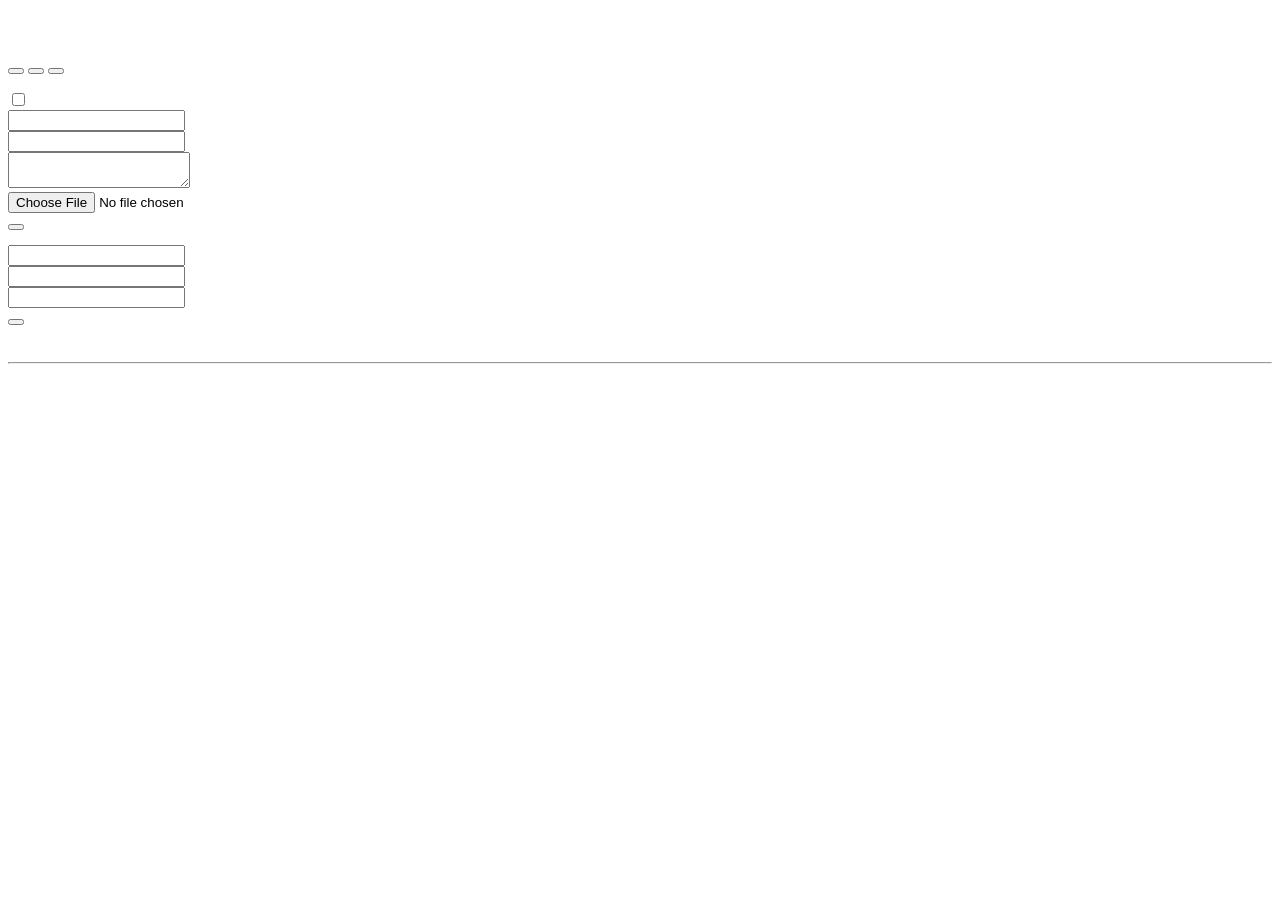
==== finance.html @ 14be4b25 "Add files via upload" ====
<!DOCTYPE html>
<html lang="th">
<head>
<meta charset="UTF-8">
<meta name="viewport" content="width=device-width, initial-scale=1.0">
<title>การเงิน — พิทักษ์รักษ์รังสิต</title>
<link rel="stylesheet" href="assets/css/style.css">
</head>
<body>
<header class="site-header" id="site-header"></header>

<main class="wrap" style="padding-top:32px;">
  <h1 style="font-size:1.6rem;" data-i18n="finance_title"></h1>
  <p class="lede" data-i18n="finance_lede"></p>

  <div class="tabs">
    <button class="tab-btn on" data-tab="orders" data-i18n="finance_tab_orders"></button>
    <button class="tab-btn" data-tab="other" data-i18n="finance_tab_other"></button>
    <button class="tab-btn" data-tab="donation" data-i18n="finance_tab_donation"></button>
  </div>

  <!-- 1. Order approval -->
  <section class="tab-panel on" id="panel-orders">
    <div class="section-title"><h2 style="font-size:1.1rem;" data-i18n="orders_title"></h2></div>
    <div id="orders-list"></div>
  </section>

  <!-- 2. Other income -->
  <section class="tab-panel" id="panel-other">
    <div class="card" style="max-width:520px;">
      <h2 style="font-size:1.1rem;" data-i18n="other_income_title"></h2>
      <form id="other-form">
        <div class="checkbox-row">
          <input type="checkbox" id="oi-isweight">
          <label for="oi-isweight" data-i18n="is_weight_sale"></label>
        </div>
        <div class="field" id="oi-pick-field" style="display:none;">
          <label data-i18n="f_pickItem"></label>
          <select id="oi-item"></select>
        </div>
        <div class="field"><label data-i18n="f_donor"></label><input id="oi-donor" required></div>
        <div class="field"><label data-i18n="f_amount"></label><input id="oi-amount" type="number" min="0" required></div>
        <div class="field"><label data-i18n="f_note"></label><textarea id="oi-note"></textarea></div>
        <div class="field"><label data-i18n="f_slip"></label><input type="file" accept="image/*" id="oi-slip-file"></div>
        <button class="btn btn-primary" type="submit" data-i18n="f_add"></button>
      </form>
    </div>
  </section>

  <!-- 3. Post-sale donation -->
  <section class="tab-panel" id="panel-donation">
    <div class="card" style="max-width:520px;">
      <h2 style="font-size:1.1rem;" data-i18n="finance_donation_title"></h2>
      <form id="donation-form">
        <div class="field"><label data-i18n="f_amount"></label><input id="fd-amount" type="number" min="0" required></div>
        <div class="field"><label data-i18n="f_dest"></label><input id="fd-dest" required></div>
        <div class="field"><label data-i18n="f_donationBy"></label><input id="fd-by" required></div>
        <button class="btn btn-primary" type="submit" data-i18n="f_add"></button>
      </form>
    </div>
  </section>

  <hr class="section-divider" style="margin:36px 0;">
  <div class="section-title"><h2 style="font-size:1.1rem;" data-i18n="finance_ledger_title"></h2></div>
  <div id="finance-ledger"></div>
</main>

<footer class="footer" id="site-footer"></footer>

<script src="assets/js/i18n.js"></script>
<script src="assets/js/api.js"></script>
<script src="assets/js/app.js"></script>
<script>
  requireAdmin('login.html');
  renderHeader('finance');
  renderFooter();

  document.querySelectorAll('.tab-btn').forEach(btn=>{
    btn.addEventListener('click', ()=>{
      document.querySelectorAll('.tab-btn').forEach(b=>b.classList.remove('on'));
      document.querySelectorAll('.tab-panel').forEach(p=>p.classList.remove('on'));
      btn.classList.add('on');
      document.getElementById('panel-'+btn.dataset.tab).classList.add('on');
    });
  });

  /* ---- 1. Orders ---- */
  function orderEditForm(o){
    return `<div class="sub-form" id="oedit-${o.id}">
      <div class="field"><label data-i18n="f_name"></label><input class="oe-name" value="${o.name||''}"></div>
      <div class="field"><label data-i18n="f_contact"></label><input class="oe-contact" value="${o.contact||''}"></div>
      <div class="field"><label data-i18n="f_address"></label><textarea class="oe-address">${o.address||''}</textarea></div>
      <button class="btn btn-primary btn-sm" data-osave="${o.id}" data-i18n="save"></button>
      <button class="btn btn-ghost btn-sm" data-ocancel="${o.id}" data-i18n="cancel"></button>
    </div>`;
  }
  async function loadOrders(){
    const res = await apiGet('getOrders', {});
    const list = document.getElementById('orders-list');
    const orders = (res && res.data) || [];
    if(orders.length === 0){ list.innerHTML = `<div class="empty-state">—</div>`; return; }
    list.innerHTML = orders.map(o => `
      <div class="card" style="margin-bottom:14px;">
        <div style="display:flex; justify-content:space-between; gap:16px; flex-wrap:wrap;">
          <div>
            <div style="font-weight:700;">${o.name} · ฿${o.price ?? ''}</div>
            <div style="color:var(--ink-soft); font-size:0.88rem;">${o.contact || ''} — ${o.address || ''}</div>
            ${o.slip ? `<a href="${o.slip}" target="_blank" style="font-size:0.85rem; color:var(--rust);">slip →</a>` : ''}
          </div>
          <div style="display:flex; gap:8px; align-items:center; flex-wrap:wrap;">
            <span class="badge ${o.status || 'pending'}">${o.status || 'pending'}</span>
            ${o.status === 'pending' ? `
              <button class="btn btn-primary btn-sm" data-act="approve" data-id="${o.id}">${t('approve')}</button>
              <button class="btn btn-ghost btn-sm" data-act="reject" data-id="${o.id}">${t('reject')}</button>` : ''}
            <button class="btn btn-ghost btn-sm" data-oedit-toggle="${o.id}" data-i18n="edit"></button>
            <button class="btn btn-ghost btn-sm" data-odelete="${o.id}" data-i18n="delete"></button>
          </div>
        </div>
        ${orderEditForm(o)}
      </div>`).join('');
    applyLang();
    list.querySelectorAll('button[data-act]').forEach(b=>{
      b.addEventListener('click', async ()=>{
        await apiPost(b.dataset.act === 'approve' ? 'approveOrder' : 'rejectOrder', { orderId: b.dataset.id });
        loadOrders(); loadFinance();
      });
    });
    list.querySelectorAll('[data-oedit-toggle]').forEach(b=> b.addEventListener('click', ()=>{
      document.getElementById('oedit-'+b.dataset.oeditToggle).classList.toggle('open');
    }));
    list.querySelectorAll('[data-ocancel]').forEach(b=> b.addEventListener('click', ()=>{
      document.getElementById('oedit-'+b.dataset.ocancel).classList.remove('open');
    }));
    list.querySelectorAll('[data-osave]').forEach(b=> b.addEventListener('click', async ()=>{
      const id = b.dataset.osave;
      const form = document.getElementById('oedit-'+id);
      showToast(t('saving'));
      await apiPost('updateOrder', {
        orderId: id,
        name: form.querySelector('.oe-name').value,
        contact: form.querySelector('.oe-contact').value,
        address: form.querySelector('.oe-address').value,
      });
      showToast(t('saved')); loadOrders();
    }));
    list.querySelectorAll('[data-odelete]').forEach(b=> b.addEventListener('click', async ()=>{
      if(!confirm(t('confirm_delete'))) return;
      await apiPost('deleteOrder', { orderId: b.dataset.odelete });
      loadOrders();
    }));
  }

  /* ---- 2. Other income ---- */
  document.getElementById('oi-isweight').addEventListener('change', async (e)=>{
    document.getElementById('oi-pick-field').style.display = e.target.checked ? 'block' : 'none';
    if(e.target.checked){
      const res = await apiGet('getStock', {});
      const items = ((res && res.data) || []).filter(i => i.action === 'weight');
      const sel = document.getElementById('oi-item');
      sel.innerHTML = items.map(i => `<option value="${i.id}">${i.title || i.category}</option>`).join('') || `<option value="">—</option>`;
    }
  });
  document.getElementById('other-form').addEventListener('submit', async (e)=>{
    e.preventDefault();
    const submitBtn = e.target.querySelector('button[type="submit"]');
    submitBtn.disabled = true;
    const isWeight = document.getElementById('oi-isweight').checked;
    const slipUrl = await uploadPhotoIfAny(document.getElementById('oi-slip-file'));
    showToast(t('saving'));
    await apiPost('addOtherIncome', {
      isWeightSale: isWeight,
      itemId: isWeight ? document.getElementById('oi-item').value : '',
      donor: document.getElementById('oi-donor').value,
      amount: Number(document.getElementById('oi-amount').value || 0),
      note: document.getElementById('oi-note').value,
      slip: slipUrl,
    });
    submitBtn.disabled = false;
    showToast(t('saved'));
    document.getElementById('other-form').reset();
    document.getElementById('oi-pick-field').style.display = 'none';
    loadFinance();
  });

  /* ---- 3. Post-sale donation ---- */
  document.getElementById('donation-form').addEventListener('submit', async (e)=>{
    e.preventDefault();
    showToast(t('saving'));
    await apiPost('addPostSaleDonation', {
      amount: Number(document.getElementById('fd-amount').value || 0),
      destination: document.getElementById('fd-dest').value,
      donor: document.getElementById('fd-by').value,
    });
    showToast(t('saved'));
    document.getElementById('donation-form').reset();
    loadFinance();
  });

  /* ---- Ledger ---- */
  async function loadFinance(){
    const res = await apiGet('getFinance', {});
    const rows = (res && res.data) || [];
    const el = document.getElementById('finance-ledger');
    if(rows.length === 0){ el.innerHTML = `<div class="empty-state">—</div>`; return; }
    const typeLabel = { order: t('type_order'), other: t('type_other'), donation: t('type_donation') };
    el.innerHTML = `<div class="card"><table style="width:100%; border-collapse:collapse; font-size:0.9rem;">
      <thead><tr style="text-align:left; border-bottom:1px solid var(--line);">
        <th style="padding:6px;">${t('f_date')}</th><th>${t('f_type')}</th><th>${t('f_donor')}</th><th>${t('f_amount')}</th><th>${t('f_dest')}</th><th></th>
      </tr></thead>
      <tbody>${rows.map(r=>`<tr style="border-bottom:1px solid var(--line);">
        <td style="padding:6px;">${r.date||''}</td><td>${typeLabel[r.type]||r.type||''}</td><td>${r.donor||''}</td><td>฿${r.amount||0}</td><td>${r.destination||''}</td>
        <td><button class="btn btn-ghost btn-sm" data-fdelete="${r.id}" data-i18n="delete"></button></td>
      </tr>`).join('')}</tbody>
    </table></div>`;
    applyLang();
    el.querySelectorAll('[data-fdelete]').forEach(b=> b.addEventListener('click', async ()=>{
      if(!confirm(t('confirm_delete'))) return;
      await apiPost('deleteFinanceEntry', { financeId: b.dataset.fdelete });
      loadFinance();
    }));
  }

  loadOrders();
  loadFinance();
</script>
</body>
</html>
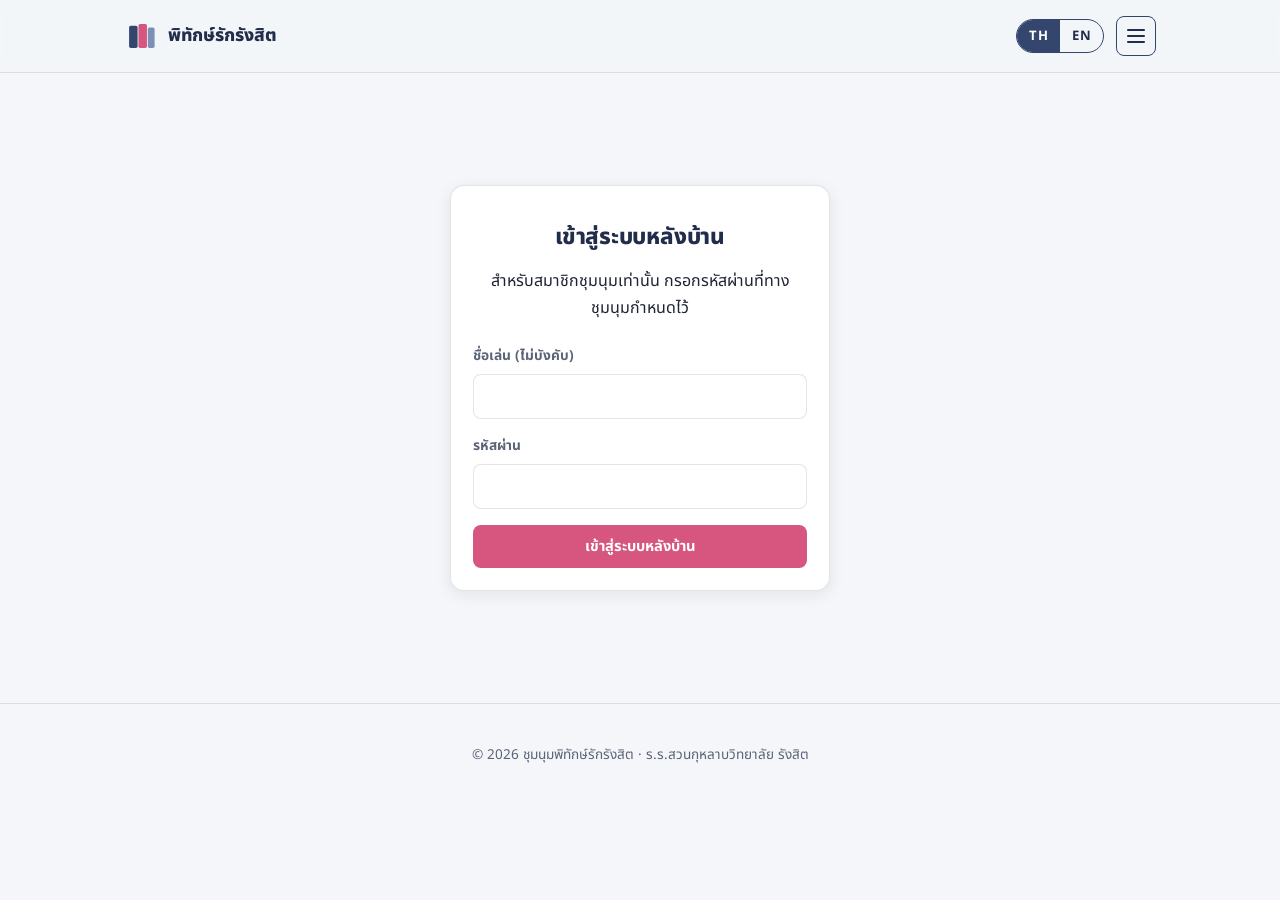
==== commit 885b9ee8: "Update finance.html" ====
--- a/finance.html
+++ b/finance.html
@@ -3,7 +3,7 @@
 <head>
 <meta charset="UTF-8">
 <meta name="viewport" content="width=device-width, initial-scale=1.0">
-<title>การเงิน — พิทักษ์รักษ์รังสิต</title>
+<title>การเงิน · พิทักษ์รักรังสิต</title>
 <link rel="stylesheet" href="assets/css/style.css">
 </head>
 <body>
@@ -62,6 +62,7 @@
 
   <hr class="section-divider" style="margin:36px 0;">
   <div class="section-title"><h2 style="font-size:1.1rem;" data-i18n="finance_ledger_title"></h2></div>
+  <div id="finance-summary" style="margin-bottom:16px;"></div>
   <div id="finance-ledger"></div>
 </main>
 
@@ -95,33 +96,43 @@
     </div>`;
   }
   async function loadOrders(){
-    const res = await apiGet('getOrders', {});
+    const [ordersRes, stockRes] = await Promise.all([apiGet('getOrders', {}), apiGet('getStock', {})]);
     const list = document.getElementById('orders-list');
-    const orders = (res && res.data) || [];
-    if(orders.length === 0){ list.innerHTML = `<div class="empty-state">—</div>`; return; }
-    list.innerHTML = orders.map(o => `
+    const orders = (ordersRes && ordersRes.data) || [];
+    const stockById = {};
+    ((stockRes && stockRes.data) || []).forEach(s => { stockById[s.id] = s; });
+    if(orders.length === 0){ list.innerHTML = `<div class="empty-state">-</div>`; return; }
+    list.innerHTML = orders.map(o => {
+      const itemTitle = (stockById[o.itemId] && (stockById[o.itemId].title || stockById[o.itemId].category)) || o.itemId;
+      const status = o.status || 'pending';
+      const statusLabel = { pending: t('status_pending'), approved: t('approve'), shipped: t('status_shipped'), rejected: t('reject') }[status] || status;
+      return `
       <div class="card" style="margin-bottom:14px;">
         <div style="display:flex; justify-content:space-between; gap:16px; flex-wrap:wrap;">
           <div>
-            <div style="font-weight:700;">${o.name} · ฿${o.price ?? ''}</div>
-            <div style="color:var(--ink-soft); font-size:0.88rem;">${o.contact || ''} — ${o.address || ''}</div>
+            <div style="font-weight:700;">${o.name} - ${itemTitle}</div>
+            <div style="color:var(--ink-soft); font-size:0.88rem;">${o.contact || ''} · ฿${o.price ?? ''} · ${o.address || ''}</div>
             ${o.slip ? `<a href="${o.slip}" target="_blank" style="font-size:0.85rem; color:var(--rust);">slip →</a>` : ''}
           </div>
           <div style="display:flex; gap:8px; align-items:center; flex-wrap:wrap;">
-            <span class="badge ${o.status || 'pending'}">${o.status || 'pending'}</span>
-            ${o.status === 'pending' ? `
+            <span class="badge ${status}">${statusLabel}</span>
+            ${status === 'pending' ? `
               <button class="btn btn-primary btn-sm" data-act="approve" data-id="${o.id}">${t('approve')}</button>
               <button class="btn btn-ghost btn-sm" data-act="reject" data-id="${o.id}">${t('reject')}</button>` : ''}
+            ${status === 'approved' ? `
+              <button class="btn btn-primary btn-sm" data-act="ship" data-id="${o.id}">${t('mark_shipped')}</button>` : ''}
             <button class="btn btn-ghost btn-sm" data-oedit-toggle="${o.id}" data-i18n="edit"></button>
             <button class="btn btn-ghost btn-sm" data-odelete="${o.id}" data-i18n="delete"></button>
           </div>
         </div>
         ${orderEditForm(o)}
-      </div>`).join('');
+      </div>`;
+    }).join('');
     applyLang();
     list.querySelectorAll('button[data-act]').forEach(b=>{
       b.addEventListener('click', async ()=>{
-        await apiPost(b.dataset.act === 'approve' ? 'approveOrder' : 'rejectOrder', { orderId: b.dataset.id });
+        const action = b.dataset.act === 'approve' ? 'approveOrder' : b.dataset.act === 'ship' ? 'markShipped' : 'rejectOrder';
+        await apiPost(action, { orderId: b.dataset.id });
         loadOrders(); loadFinance();
       });
     });
@@ -157,7 +168,7 @@
       const res = await apiGet('getStock', {});
       const items = ((res && res.data) || []).filter(i => i.action === 'weight');
       const sel = document.getElementById('oi-item');
-      sel.innerHTML = items.map(i => `<option value="${i.id}">${i.title || i.category}</option>`).join('') || `<option value="">—</option>`;
+      sel.innerHTML = items.map(i => `<option value="${i.id}">${i.title || i.category}</option>`).join('') || `<option value="">-</option>`;
     }
   });
   document.getElementById('other-form').addEventListener('submit', async (e)=>{
@@ -201,14 +212,31 @@
     const res = await apiGet('getFinance', {});
     const rows = (res && res.data) || [];
     const el = document.getElementById('finance-ledger');
-    if(rows.length === 0){ el.innerHTML = `<div class="empty-state">—</div>`; return; }
+    const summaryEl = document.getElementById('finance-summary');
+    const income = rows.filter(r => r.type === 'order' || r.type === 'other').reduce((s,r)=> s + Number(r.amount||0), 0);
+    const expense = rows.filter(r => r.type === 'donation').reduce((s,r)=> s + Number(r.amount||0), 0);
+    const net = income - expense;
+    if(rows.length === 0){
+      el.innerHTML = `<div class="empty-state">-</div>`;
+      summaryEl.innerHTML = '';
+      return;
+    }
+    summaryEl.innerHTML = `<div class="stat-grid" style="margin:0;">
+      <div class="stat-card"><div class="icon" style="background:rgba(62,133,119,0.14); color:var(--sage);">+</div>
+        <div><div class="stat-num" style="color:var(--sage); font-size:1.5rem;">฿${income.toLocaleString()}</div><div class="stat-label">${t('total_income')}</div></div></div>
+      <div class="stat-card"><div class="icon" style="background:rgba(192,57,43,0.12); color:var(--danger);">-</div>
+        <div><div class="stat-num" style="color:var(--danger); font-size:1.5rem;">฿${expense.toLocaleString()}</div><div class="stat-label">${t('total_expense')}</div></div></div>
+      <div class="stat-card"><div class="icon">=</div>
+        <div><div class="stat-num" style="font-size:1.5rem;">฿${net.toLocaleString()}</div><div class="stat-label">${t('net_balance')}</div></div></div>
+    </div>`;
     const typeLabel = { order: t('type_order'), other: t('type_other'), donation: t('type_donation') };
     el.innerHTML = `<div class="card"><table style="width:100%; border-collapse:collapse; font-size:0.9rem;">
       <thead><tr style="text-align:left; border-bottom:1px solid var(--line);">
         <th style="padding:6px;">${t('f_date')}</th><th>${t('f_type')}</th><th>${t('f_donor')}</th><th>${t('f_amount')}</th><th>${t('f_dest')}</th><th></th>
       </tr></thead>
       <tbody>${rows.map(r=>`<tr style="border-bottom:1px solid var(--line);">
-        <td style="padding:6px;">${r.date||''}</td><td>${typeLabel[r.type]||r.type||''}</td><td>${r.donor||''}</td><td>฿${r.amount||0}</td><td>${r.destination||''}</td>
+        <td style="padding:6px;">${r.date||''}</td><td>${typeLabel[r.type]||r.type||''}</td><td>${r.donor||''}</td>
+        <td style="color:${r.type==='donation' ? 'var(--danger)' : 'var(--sage)'};">${r.type==='donation'?'-':'+'}฿${r.amount||0}</td><td>${r.destination||''}</td>
         <td><button class="btn btn-ghost btn-sm" data-fdelete="${r.id}" data-i18n="delete"></button></td>
       </tr>`).join('')}</tbody>
     </table></div>`;
--- a/assets/css/style.css
+++ b/assets/css/style.css
@@ -0,0 +1,390 @@
+/* =========================================================
+   พิทักษ์รักรังสิต — Design tokens
+   Cool navy / slate palette, warm accent, Noto Sans Thai throughout
+   ========================================================= */
+@import url('https://fonts.googleapis.com/css2?family=Noto+Sans+Thai:wght@400;500;600;700;800&family=Noto+Sans:wght@400;500;600;700;800&display=swap');
+
+:root{
+  --paper: #F4F6F9;
+  --paper-dim: #E7EBF1;
+  --card: #FFFFFF;
+  --ink: #1E2433;
+  --ink-soft: #5B6478;
+  --cover-green: #34456E;        /* primary — navy */
+  --cover-green-deep: #212D4A;   /* deep navy */
+  --slate: #7C90B3;              /* secondary accent — muted slate blue */
+  --rust: #D6567F;               /* pink accent, blended with navy - CTAs/highlights */
+  --rust-deep: #B03F66;
+  --sage: #3E8577;               /* success / "done" */
+  --gold: #C9A227;               /* focus ring / small highlight */
+  --line: rgba(30,35,51,0.12);
+  --shadow: 0 4px 16px rgba(30,35,51,0.08);
+  --shadow-lg: 0 10px 28px rgba(30,35,51,0.12);
+  --radius: 8px;
+  --radius-lg: 14px;
+  --font-display: 'Noto Sans Thai', 'Noto Sans', sans-serif;
+  --font-body: 'Noto Sans Thai', 'Noto Sans', sans-serif;
+}
+
+*{ box-sizing: border-box; }
+html{ scroll-behavior: smooth; }
+body{
+  margin:0;
+  background: var(--paper);
+  color: var(--ink);
+  font-family: var(--font-body);
+  line-height: 1.65;
+}
+h1,h2,h3, .display{
+  font-family: var(--font-display);
+  color: var(--cover-green-deep);
+  line-height: 1.3;
+  font-weight: 800;
+  letter-spacing: -0.01em;
+}
+a{ color: inherit; }
+button{ font-family: inherit; }
+img{ max-width:100%; display:block; }
+
+/* focus visibility */
+a:focus-visible, button:focus-visible, input:focus-visible, select:focus-visible, textarea:focus-visible{
+  outline: 3px solid var(--gold);
+  outline-offset: 2px;
+}
+@media (prefers-reduced-motion: reduce){
+  *{ animation-duration: 0.01ms !important; transition-duration: 0.01ms !important; scroll-behavior: auto !important; }
+}
+
+/* ---------------- Layout shell ---------------- */
+.wrap{ max-width: 1080px; margin: 0 auto; padding: 0 24px; }
+
+.site-header{
+  position: sticky; top:0; z-index: 40;
+  background: rgba(244,246,249,0.92); backdrop-filter: saturate(180%) blur(8px);
+  border-bottom: 1px solid var(--line);
+}
+.header-row{
+  display:flex; align-items:center; justify-content:space-between;
+  padding: 16px 24px; max-width: 1080px; margin:0 auto;
+}
+.brand{ display:flex; align-items:center; gap:10px; text-decoration:none; }
+.brand-mark{ width:34px; height:34px; flex:0 0 auto; }
+.brand-name{ font-family: var(--font-display); font-weight:800; font-size: 1.1rem; color: var(--cover-green-deep); }
+
+.nav-right{ display:flex; align-items:center; gap:12px; position:relative; }
+
+.lang-toggle{
+  display:flex; border:1.5px solid var(--cover-green); border-radius: 999px; overflow:hidden;
+}
+.lang-toggle button{
+  background:transparent; border:none; padding:6px 12px; font-size:0.82rem; font-weight:700;
+  color: var(--cover-green-deep); cursor:pointer; letter-spacing:.03em;
+}
+.lang-toggle button.on{ background: var(--cover-green); color: #fff; }
+
+/* hamburger + menu panel */
+.menu-btn{
+  width:40px; height:40px; border-radius: var(--radius); border:1.5px solid var(--cover-green);
+  background:transparent; cursor:pointer; display:flex; flex-direction:column; align-items:center;
+  justify-content:center; gap:4px;
+}
+.menu-btn span{ width:18px; height:2px; background: var(--cover-green-deep); display:block; border-radius:2px; }
+
+.menu-panel{
+  position:absolute; top:calc(100% + 10px); right:0; width:240px;
+  background: var(--card); border-radius: var(--radius-lg); box-shadow: var(--shadow-lg);
+  border:1px solid var(--line); overflow:hidden; z-index:60;
+  display:none; flex-direction:column;
+}
+.menu-panel.open{ display:flex; }
+.menu-panel a, .menu-panel button.menu-item{
+  display:block; width:100%; text-align:left; padding:13px 18px; text-decoration:none;
+  font-weight:600; font-size:0.94rem; color: var(--ink); background:transparent; border:none;
+  cursor:pointer; font-family:inherit;
+}
+.menu-panel a:hover, .menu-panel button.menu-item:hover{ background: var(--paper-dim); }
+.menu-panel a.active{ color: var(--rust); }
+.menu-panel .menu-divider{ border:none; border-top:1px solid var(--line); margin:0; }
+.menu-panel .menu-login{
+  color: var(--rust) !important; font-weight:700;
+  border-top:1px solid var(--line);
+}
+
+.btn{
+  display:inline-flex; align-items:center; gap:8px; justify-content:center;
+  padding: 10px 20px; border-radius: var(--radius); border: none; cursor:pointer;
+  font-weight: 700; font-size:0.92rem; text-decoration:none; transition: transform .12s ease, box-shadow .12s ease;
+}
+.btn-primary{ background: var(--rust); color: #fff; }
+.btn-primary:hover{ transform: translateY(-1px); box-shadow: var(--shadow); }
+.btn-outline{ background:transparent; color: var(--cover-green-deep); border: 1.5px solid var(--cover-green); }
+.btn-outline:hover{ background: var(--cover-green); color:#fff; }
+.btn-ghost{ background:transparent; color: var(--ink-soft); border:1.5px solid var(--line); }
+.btn-sm{ padding: 6px 14px; font-size:0.82rem; }
+.btn:disabled{ opacity:.45; cursor:not-allowed; transform:none; }
+
+/* ---------------- Hero ---------------- */
+.hero{
+  padding: 60px 28px 44px; position:relative; overflow:hidden; border-radius: var(--radius-lg);
+  margin-top: 8px;
+}
+.hero-bg-photo{
+  position:absolute; inset:0; width:100%; height:100%; object-fit:cover; z-index:0;
+}
+.hero-overlay{ display:none; position:absolute; inset:0; z-index:1; }
+.hero.has-photo .hero-overlay{
+  display:block; background: linear-gradient(160deg, rgba(33,45,74,0.90), rgba(33,45,74,0.62));
+}
+.hero-content{ position:relative; z-index:2; }
+.hero-eyebrow{
+  font-weight:700; letter-spacing:.1em; text-transform:uppercase; font-size:0.72rem;
+  color: var(--slate); margin-bottom: 10px;
+}
+.hero.has-photo .hero-eyebrow{ color: rgba(255,255,255,0.82); }
+.hero h1{ font-size: clamp(2.1rem, 5vw, 3.2rem); max-width: 16ch; margin: 0 0 6px; }
+.hero.has-photo h1{ color:#fff; }
+.hero .hero-en{ font-size:1rem; font-weight:600; color: var(--slate); margin: 0 0 18px; }
+.hero.has-photo .hero-en{ color: rgba(255,255,255,0.82); }
+.hero p.lede{ font-size:1.03rem; max-width:62ch; color: var(--ink-soft); margin-bottom: 26px; }
+.hero.has-photo p.lede{ color: rgba(255,255,255,0.92); }
+
+/* scroll cue — pill button style */
+.scroll-cue{
+  display:inline-flex; align-items:center; gap:10px; margin-top:10px;
+  color: var(--cover-green-deep); font-size:0.85rem; font-weight:700;
+  background: var(--card); border:1px solid var(--line); border-radius:999px;
+  padding: 8px 18px 8px 10px; box-shadow: var(--shadow);
+}
+.hero.has-photo .scroll-cue{
+  background: rgba(255,255,255,0.14); color:#fff; border-color: rgba(255,255,255,0.35);
+  backdrop-filter: blur(6px);
+}
+.scroll-cue .arrow-circle{
+  width:26px; height:26px; border-radius:50%; background: var(--rust); color:#fff;
+  display:flex; align-items:center; justify-content:center; font-size:0.8rem; flex:0 0 auto;
+  animation: bob 1.6s ease-in-out infinite;
+}
+@keyframes bob{ 0%,100%{ transform: translateY(0);} 50%{ transform: translateY(4px);} }
+
+/* ---------------- 3-way stat grid ---------------- */
+.stat-grid{
+  display:grid; grid-template-columns: repeat(3, 1fr); gap:16px; margin: 8px 0 48px;
+}
+.stat-card{
+  position:relative; background: var(--card); border:1px solid var(--line); border-radius: var(--radius-lg);
+  box-shadow: var(--shadow); padding: 22px 20px; display:flex; align-items:center; gap:14px;
+}
+.stat-card .icon{
+  width:48px; height:48px; border-radius:50%; background: rgba(214,86,127,0.12);
+  color: var(--rust); display:flex; align-items:center; justify-content:center; flex:0 0 auto; font-size:1.35rem;
+}
+.stat-card .stat-num{ font-family: var(--font-display); font-weight:800; font-size:1.9rem; color: var(--cover-green-deep); line-height:1; }
+.stat-card .stat-label{ font-size:0.84rem; color: var(--ink-soft); margin-top:4px; }
+.stat-card .stat-edit-btn{
+  position:absolute; top:10px; right:10px; width:26px; height:26px; border-radius:50%;
+  border:1px solid var(--line); background: var(--paper); color: var(--ink-soft); cursor:pointer;
+  font-size:0.72rem; display:flex; align-items:center; justify-content:center;
+}
+.stat-edit-form{
+  display:none; position:absolute; inset:0; background: var(--card); border-radius: var(--radius-lg);
+  padding: 16px; z-index:5; align-items:center; gap:8px;
+}
+.stat-edit-form.open{ display:flex; }
+.stat-edit-form input{ width:70px; padding:6px 8px; border-radius: var(--radius); border:1.5px solid var(--line); font-size:1rem; }
+
+@media (max-width: 780px){
+  .stat-grid{ grid-template-columns: 1fr; }
+}
+
+/* section titles */
+.section-title{ display:flex; align-items:baseline; justify-content:space-between; margin: 8px 0 22px; gap:16px; flex-wrap:wrap; }
+.section-title h2{ font-size:1.4rem; margin:0; }
+.section-title .see-all{ font-weight:700; font-size:0.88rem; color:var(--rust); text-decoration:none; white-space:nowrap; }
+
+section{ padding: 40px 0; }
+.section-divider{ border:none; border-top:1px solid var(--line); margin:0; }
+
+/* ---------------- Process flow ---------------- */
+.members-box{
+  background: var(--card); border:1px solid var(--line); border-radius: var(--radius-lg);
+  box-shadow: var(--shadow); padding: 28px 28px 24px;
+}
+
+.process-flow{ position:relative; display:flex; justify-content:space-between; padding-top:6px; }
+.process-rail{ position:absolute; left:26px; right:26px; top:28px; height:2px; background: var(--line); z-index:0; }
+.process-step{
+  position:relative; z-index:1; display:flex; flex-direction:column; align-items:center; gap:10px;
+  background:transparent; border:none; cursor:pointer; padding:0 4px; font-family:inherit; flex:1 1 0; min-width:0;
+}
+.process-step .num-circle{
+  width:48px; height:48px; border-radius:50%; background: var(--paper); color: var(--cover-green-deep);
+  display:flex; align-items:center; justify-content:center; font-weight:800; font-size:1.1rem;
+  border: 2px solid var(--line); transition: background .15s ease, color .15s ease, border-color .15s ease;
+}
+.process-step.on .num-circle{ background: var(--rust); color:#fff; border-color: var(--rust); box-shadow: 0 0 0 4px rgba(214,86,127,0.15); }
+.process-step .step-label{ font-size:0.82rem; font-weight:700; color: var(--ink-soft); text-align:center; line-height:1.3; }
+.process-step.on .step-label{ color: var(--cover-green-deep); }
+
+.process-detail{
+  margin-top:22px; padding:18px 20px; background: var(--paper-dim); border-radius: var(--radius);
+  border-left: 4px solid var(--rust);
+}
+.process-detail h3{ font-size:1.05rem; margin: 0 0 8px; }
+.process-detail p{ color: var(--ink-soft); font-size:0.92rem; margin: 0 0 6px; }
+.process-detail ul{ margin:6px 0 0; padding-left:20px; color: var(--ink-soft); font-size:0.92rem; }
+.process-detail li{ margin-bottom:4px; }
+
+@media (max-width: 640px){
+  .process-flow{ flex-direction:column; align-items:stretch; gap:0; }
+  .process-rail{ display:none; }
+  .process-step{
+    flex-direction:row; justify-content:flex-start; text-align:left; gap:14px;
+    padding:12px 0; border-bottom:1px solid var(--line);
+  }
+  .process-step:last-child{ border-bottom:none; }
+  .process-step .step-label{ text-align:left; }
+}
+
+/* ---------------- Photo placeholder blocks ---------------- */
+.photo-placeholder{
+  border-radius: var(--radius-lg); overflow:hidden; position:relative;
+  background: linear-gradient(135deg, var(--cover-green) 0%, var(--slate) 100%);
+  display:flex; align-items:center; justify-content:center; flex-direction:column; gap:8px;
+  color: rgba(255,255,255,0.92); min-height:180px; text-align:center; padding:20px;
+}
+.photo-placeholder .ph-icon{ font-size:2rem; opacity:0.9; }
+.photo-placeholder .ph-label{ font-size:0.82rem; font-weight:600; max-width:26ch; opacity:0.9; }
+
+.photo-block{ border-radius: var(--radius-lg); overflow:hidden; box-shadow: var(--shadow); }
+.photo-block img{ width:100%; aspect-ratio: 16/7; object-fit:cover; display:block; }
+@media (max-width: 640px){ .photo-block img{ aspect-ratio: 4/3; } }
+
+.photo-gallery{
+  display:grid; grid-template-columns: repeat(auto-fit, minmax(200px, 1fr)); gap:14px;
+}
+.photo-gallery .gallery-img{
+  width:100%; aspect-ratio: 4/3; object-fit:cover; display:block;
+  border-radius: var(--radius-lg); box-shadow: var(--shadow);
+}
+
+/* ---------------- Timeline (signature element) ---------------- */
+.shelf{ position:relative; padding-left: 22px; }
+.shelf::before{
+  content:""; position:absolute; left:4px; top:0; bottom:0; width:3px;
+  background: var(--line); border-radius: 3px;
+}
+.spine-row{ display:flex; align-items:stretch; gap:16px; margin-bottom:14px; position:relative; }
+.spine-row::before{
+  content:""; position:absolute; left:-22px; top:50%; width:14px; height:3px; background: var(--slate);
+  transform: translateY(-50%);
+}
+.spine{ flex: 0 0 5px; border-radius: 3px; }
+.spine-body{
+  flex:1; background: var(--card); border:1px solid var(--line); border-radius: var(--radius); padding:16px 18px;
+  box-shadow: var(--shadow); display:flex; align-items:center; justify-content:space-between; gap:16px; flex-wrap:wrap;
+  cursor:pointer;
+}
+.spine-thumb{ width:44px; height:44px; border-radius:8px; object-fit:cover; flex:0 0 auto; }
+.spine-meta .date{ font-weight:800; font-family: var(--font-display); color:var(--cover-green-deep); font-size:1rem; }
+.spine-meta .desc{ color: var(--ink-soft); font-size:0.9rem; margin-top:2px; }
+
+/* status stamp */
+.stamp{
+  width:auto; min-width:56px; height:32px; border-radius:999px; flex:0 0 auto;
+  display:flex; align-items:center; justify-content:center; text-align:center;
+  font-size:0.72rem; font-weight:700; line-height:1.15; padding:4px 12px;
+}
+.stamp.pending{ border: 1.5px solid var(--rust); color: var(--rust-deep); background: rgba(214,86,127,0.08); }
+.stamp.done{ background: rgba(62,133,119,0.14); color: var(--sage); border: 1.5px solid rgba(62,133,119,0.3); }
+
+.batch-items{
+  display:none; margin: 0 0 14px 36px; padding:14px 18px; background: var(--paper-dim);
+  border-radius: var(--radius);
+}
+.batch-items.open{ display:block; }
+.batch-item-row{
+  display:flex; justify-content:space-between; gap:10px; padding:8px 0; border-bottom:1px solid var(--line);
+  font-size:0.88rem;
+}
+.batch-item-row:last-child{ border-bottom:none; }
+.batch-item-row .outcome{ color: var(--ink-soft); text-align:right; }
+
+/* ---------------- Cards / grid ---------------- */
+.grid{ display:grid; grid-template-columns: repeat(auto-fill, minmax(220px,1fr)); gap:20px; }
+.book-card{
+  background: var(--card); border:1px solid var(--line); border-radius: var(--radius-lg); overflow:hidden;
+  box-shadow: var(--shadow); display:flex; flex-direction:column; transition: box-shadow .15s ease, transform .15s ease;
+}
+.book-card:hover{ box-shadow: var(--shadow-lg); transform: translateY(-2px); }
+.book-card .thumb{ aspect-ratio: 4/3; background: var(--paper-dim); overflow:hidden; }
+.book-card .thumb img{ width:100%; height:100%; object-fit:cover; }
+.book-card .thumb.empty{ display:flex; align-items:center; justify-content:center; color: var(--ink-soft); font-size:0.8rem; }
+.book-card .info{ padding:14px 16px; display:flex; flex-direction:column; gap:6px; flex:1; }
+.book-card .title{ font-weight:700; font-size:0.98rem; }
+.book-card .price{ font-family: var(--font-display); font-weight:800; color: var(--rust); font-size:1.1rem; }
+.book-card .sold{ font-size:0.78rem; font-weight:700; color:#fff; background:var(--ink-soft); align-self:flex-start; padding:2px 8px; border-radius:3px; }
+
+/* ---------------- Forms ---------------- */
+.card{ background: var(--card); border:1px solid var(--line); border-radius: var(--radius-lg); padding:22px; box-shadow: var(--shadow); }
+.field{ margin-bottom:16px; }
+.field label{ display:block; font-weight:700; font-size:0.86rem; margin-bottom:6px; color: var(--ink-soft); }
+.field input, .field select, .field textarea{
+  width:100%; padding:10px 12px; border-radius: var(--radius); border:1.5px solid var(--line);
+  background:#fff; font-family: inherit; font-size:0.95rem; color: var(--ink);
+}
+.field textarea{ resize: vertical; min-height:80px; }
+.radio-row{ display:flex; gap:14px; }
+.radio-row label{ font-weight:500; display:flex; align-items:center; gap:6px; }
+
+.badge{ display:inline-block; font-size:0.72rem; font-weight:700; padding:3px 9px; border-radius:999px; }
+.badge.pending{ background: rgba(214,86,127,0.14); color: var(--rust-deep); }
+.badge.approved{ background: rgba(62,133,119,0.16); color: var(--sage); }
+.badge.rejected{ background: rgba(30,35,51,0.1); color: var(--ink-soft); }
+
+.tabs{ display:flex; gap:6px; border-bottom:1px solid var(--line); margin-bottom:24px; flex-wrap:wrap; }
+.tab-btn{
+  background:transparent; border:none; padding:10px 16px; font-weight:700; cursor:pointer;
+  color: var(--ink-soft); border-bottom: 3px solid transparent;
+}
+.tab-btn.on{ color: var(--cover-green-deep); border-bottom-color: var(--rust); }
+.tab-panel{ display:none; }
+.tab-panel.on{ display:block; }
+
+.footer{ padding: 40px 0; text-align:center; color: var(--ink-soft); font-size:0.85rem; border-top:1px solid var(--line); }
+
+.empty-state{ text-align:center; padding:40px 20px; color: var(--ink-soft); }
+.toast{
+  position:fixed; bottom:20px; right:20px; background: var(--cover-green-deep); color:#fff;
+  padding:12px 18px; border-radius: var(--radius); box-shadow: var(--shadow-lg); font-size:0.9rem; z-index:100;
+  max-width: 320px;
+}
+
+/* ---------------- About / club info ---------------- */
+.about-card{ display:flex; gap:24px; flex-wrap:wrap; align-items:center; }
+.about-card p{ flex:1; min-width:240px; color: var(--ink-soft); }
+
+/* ---------------- Donation drives (compact + expandable) ---------------- */
+.drive-card{
+  background: var(--card); border:1px solid var(--line); border-radius: var(--radius-lg); padding:18px 20px;
+  box-shadow: var(--shadow); margin-bottom:14px; position:relative;
+}
+.drive-card .drive-summary{ display:flex; align-items:center; justify-content:space-between; gap:12px; flex-wrap:wrap; }
+.drive-card .drive-item{ font-family: var(--font-display); font-weight:800; color: var(--cover-green-deep); font-size:1.08rem; }
+.drive-card .drive-row{ font-size:0.9rem; color: var(--ink-soft); margin-bottom:3px; }
+.drive-card .drive-row b{ color: var(--ink); }
+.drive-card .drive-edit{ position:absolute; top:14px; right:16px; }
+.drive-details{ display:none; margin-top:14px; padding-top:14px; border-top:1px solid var(--line); }
+.drive-details.open{ display:block; }
+
+.add-inline-btn{
+  border:1.5px dashed var(--cover-green); background:transparent; color: var(--cover-green-deep);
+  border-radius: var(--radius); padding:12px 18px; width:100%; cursor:pointer; font-weight:700;
+  font-family:inherit; margin-bottom:16px;
+}
+
+/* ---------------- Stock page ---------------- */
+.qty-badge{ font-size:0.72rem; font-weight:700; color: var(--sage); }
+.stock-actions{ display:flex; gap:8px; flex-wrap:wrap; margin-top:6px; }
+.checkbox-row{ display:flex; align-items:center; gap:8px; font-weight:500; margin-bottom:10px; }
+.sub-form{ background: var(--paper-dim); border-radius: var(--radius); padding:14px; margin-top:10px; display:none; }
+.sub-form.open{ display:block; }
